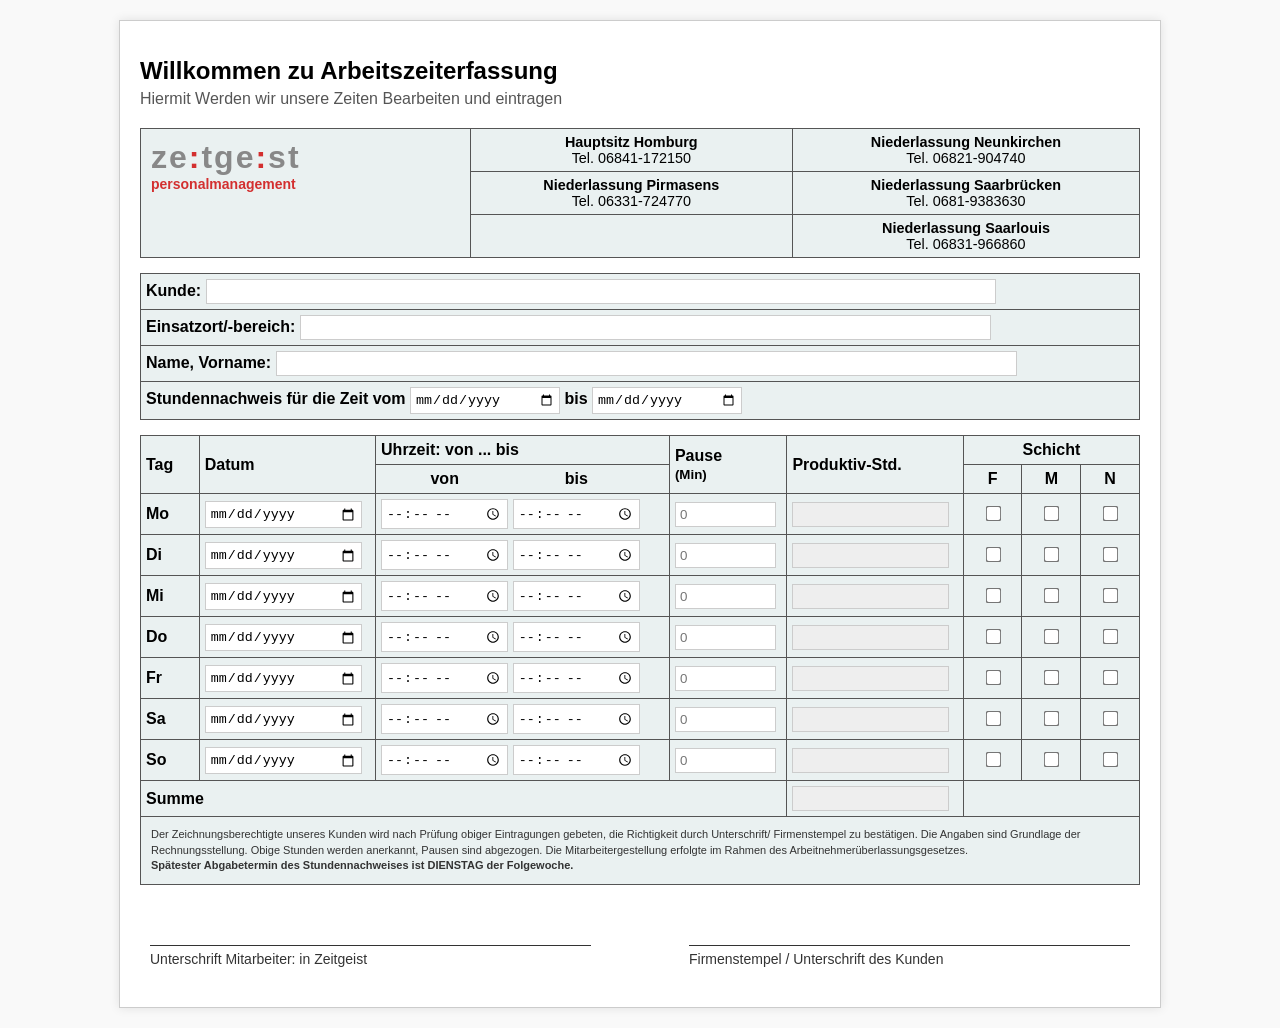
==== index.html @ 16a83748 "Add files via upload" ====
<!DOCTYPE html> 
<html lang="de">
<head>
    <meta charset="UTF-8">
    <meta name="viewport" content="width=device-width, initial-scale=1.0">
    <title>Arbeitszeiterfassung - ze:tge:st</title>
    <link rel="stylesheet" href="styles.css">
</head>
<body>

<div class="container">
    <h1>Willkommen zu Arbeitszeiterfassung</h1>
    <p class="subtitle">Hiermit Werden wir unsere Zeiten Bearbeiten und eintragen</p>

    <table class="header-table">
        <tr>
            <td rowspan="3" class="logo-cell">
                <div class="logo">ze<span>:</span>tge<span>:</span>st</div>
                <div class="logo-sub">personalmanagement</div>
            </td>
            <td><strong>Hauptsitz Homburg</strong><br>Tel. 06841-172150</td>
            <td><strong>Niederlassung Neunkirchen</strong><br>Tel. 06821-904740</td>
        </tr>
        <tr>
            <td><strong>Niederlassung Pirmasens</strong><br>Tel. 06331-724770</td>
            <td><strong>Niederlassung Saarbrücken</strong><br>Tel. 0681-9383630</td>
        </tr>
        <tr>
            <td></td>
            <td><strong>Niederlassung Saarlouis</strong><br>Tel. 06831-966860</td>
        </tr>
    </table>

    <table>
        <tr>
            <td colspan="4"><strong>Kunde:</strong> <input type="text" style="width: 80%;"></td>
        </tr>
        <tr>
            <td colspan="4"><strong>Einsatzort/-bereich:</strong> <input type="text" style="width: 70%;"></td>
        </tr>
        <tr>
            <td colspan="4"><strong>Name, Vorname:</strong> <input type="text" style="width: 75%;"></td>
        </tr>
        <tr>
            <td colspan="4"><strong>Stundennachweis für die Zeit vom</strong> <input type="date" style="width: 150px;"> <strong>bis</strong> <input type="date" style="width: 150px;"></td>
        </tr>
    </table>

    <table id="timesheet">
        <thead>
            <tr>
                <th class="col-tag" rowspan="2">Tag</th>
                <th class="col-datum" rowspan="2">Datum</th>
                <th class="col-zeit">Uhrzeit: von ... bis</th>
                <th class="col-pause" rowspan="2">Pause<br><small>(Min)</small></th>
                <th class="col-prod" rowspan="2">Produktiv-Std.</th>
                <th colspan="3" class="center">Schicht</th>
            </tr>
            <tr>
                <th>
                    <span style="display:inline-block; width: 45%; text-align: center;">von</span>
                    <span style="display:inline-block; width: 45%; text-align: center;">bis</span>
                </th>
                <th class="col-schicht">F</th>
                <th class="col-schicht">M</th>
                <th class="col-schicht">N</th>
            </tr>
        </thead>
        <tbody id="timesheet-body">
        </tbody>
        <tfoot>
            <tr>
                <td colspan="4"><strong>Summe</strong></td>
                <td><input type="text" id="total-hours" readonly style="background-color: #eee; font-weight: bold;"></td>
                <td colspan="3"></td>
            </tr>
            <tr>
                <td colspan="8" class="footer-text">
                    Der Zeichnungsberechtigte unseres Kunden wird nach Prüfung obiger Eintragungen gebeten, die Richtigkeit durch Unterschrift/
                    Firmenstempel zu bestätigen. Die Angaben sind Grundlage der Rechnungsstellung. Obige Stunden werden anerkannt, Pausen
                    sind abgezogen. Die Mitarbeitergestellung erfolgte im Rahmen des Arbeitnehmerüberlassungsgesetzes.<br>
                    <strong>Spätester Abgabetermin des Stundennachweises ist DIENSTAG der Folgewoche.</strong>
                </td>
            </tr>
        </tfoot>
    </table>
    <div 
    class="signature-section">
    <div class="signature-box">Unterschrift Mitarbeiter: in Zeitgeist
    </div>
    <div class="signature-box"> Firmenstempel / Unterschrift des Kunden</div>
    </div>
</div>

<script src="Script.js"></script>
</body>
</html>
---- styles.css ----
body { 
    font-family: Arial, sans-serif;
    margin: 20px;
    background-color: #f9f9f9;
}
.container {
    background-color: white;
    padding: 20px;
    border: 1px solid #ccc;
    max-width: 1000px;
    margin: 0 auto;
    box-shadow: 0 0 10px rgba(0,0,0,0.1);
}
h1 {
    font-size: 24px;
    margin-bottom: 5px;
}
p.subtitle {
    margin-top: 0;
    color: #555;
    margin-bottom: 20px;
}
table {
    width: 100%;
    border-collapse: collapse;
    margin-bottom: 15px;
    background-color: #eaf1f1; 
}
th, td {
    border: 1px solid #555;
    padding: 5px;
    text-align: left;
    vertical-align: middle;
}
.header-table td {
    text-align: center;
    font-size: 0.9em;
}
.logo-cell {
    text-align: left !important;
    vertical-align: top;
    padding: 10px;
    width: 33%;
}
.logo {
    font-size: 32px;
    font-weight: bold;
    color: #888;
    letter-spacing: 2px;
}
.logo span {
    color: #d32f2f;
}
.logo-sub {
    color: #d32f2f;
    font-size: 14px;
    font-weight: bold;
}
input[type="text"], input[type="date"], input[type="time"], input[type="number"] {
    width: 95%;
    padding: 4px;
    border: 1px solid #ccc;
    box-sizing: border-box;
    background-color: #fff;
}
input[type="checkbox"] {
    transform: scale(1.2);
}
.center {
    text-align: center;
}
.footer-text {
    font-size: 11px;
    color: #333;
    line-height: 1.4;
    padding: 10px;
}
/* Spaltenbreiten für Haupttabelle */
.col-tag { width: 5%; }
.col-datum { width: 15%; }
.col-zeit { width: 25%; }
.col-pause { width: 10%; }
.col-prod { width: 15%; }
.col-schicht { width: 5%; text-align: center; }

/*Styling für den Unterschrift bereich */
.signature-section {
    display: flex;
    justify-content: space-between;
    margin-top: 60px;
    /*abstand zur tabelle darüber*/
    margin-bottom: 20px;
    padding: 0 10px;
}
.signature-box {
    width: 45%; /*breite der Unterschriftslinie*/
    border-top: 1px solid #333;/*die Linie zum Unterschrieben*/
    padding-top: 5px; /*Abstand zwischen Linie und Text*/
    font-size: 14px;
    color: #333;
    text-align: left;
}
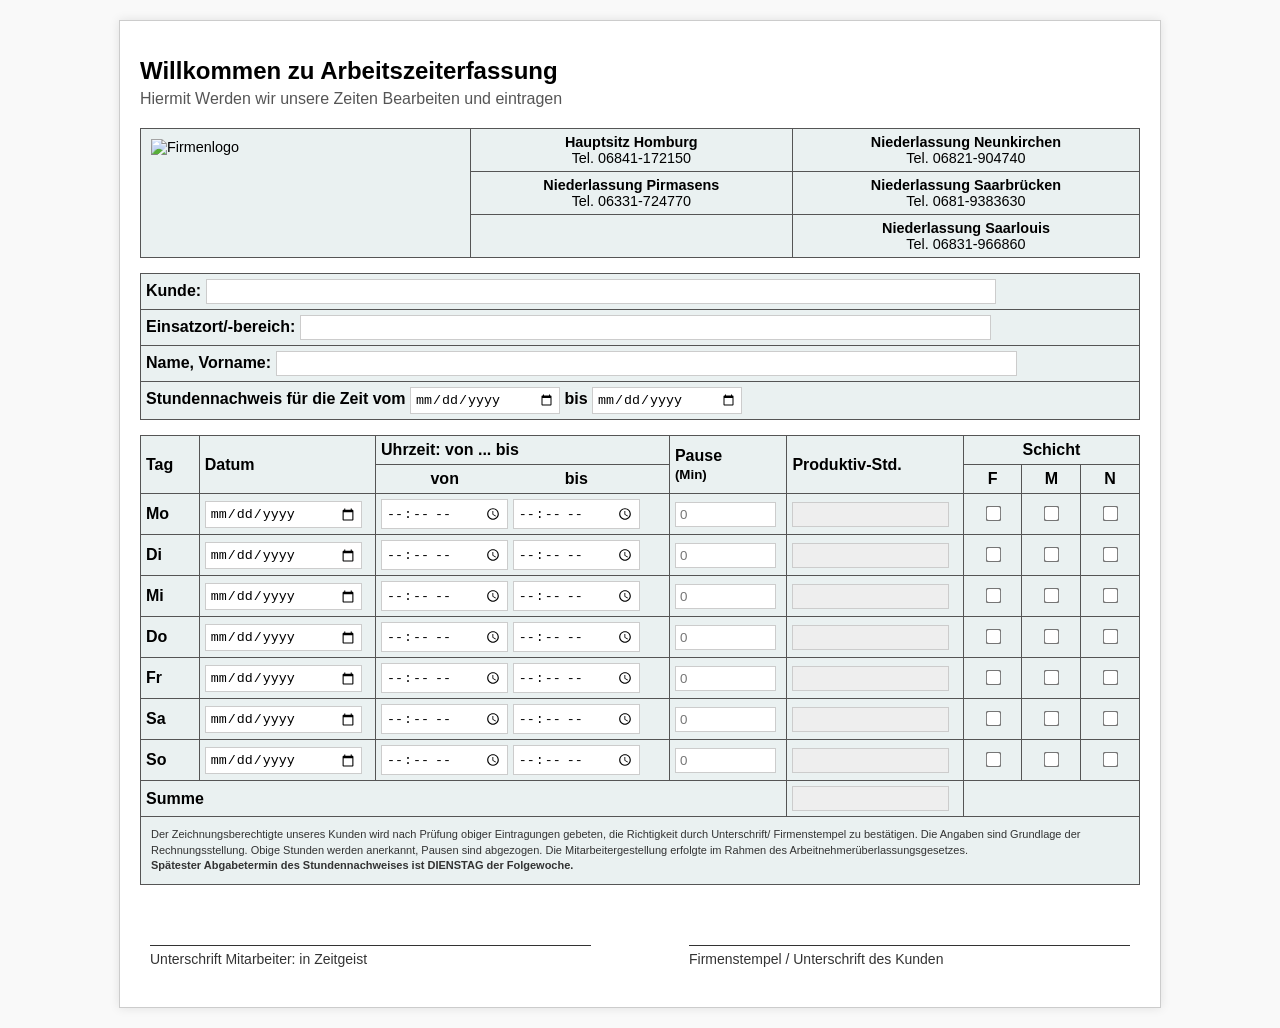
==== commit 5be14302: "Update index.html add Logo" ====
--- a/index.html
+++ b/index.html
@@ -15,8 +15,7 @@
     <table class="header-table">
         <tr>
             <td rowspan="3" class="logo-cell">
-                <div class="logo">ze<span>:</span>tge<span>:</span>st</div>
-                <div class="logo-sub">personalmanagement</div>
+                <img src="logo.png" alt="Firmenlogo" class="company-logo">
             </td>
             <td><strong>Hauptsitz Homburg</strong><br>Tel. 06841-172150</td>
             <td><strong>Niederlassung Neunkirchen</strong><br>Tel. 06821-904740</td>
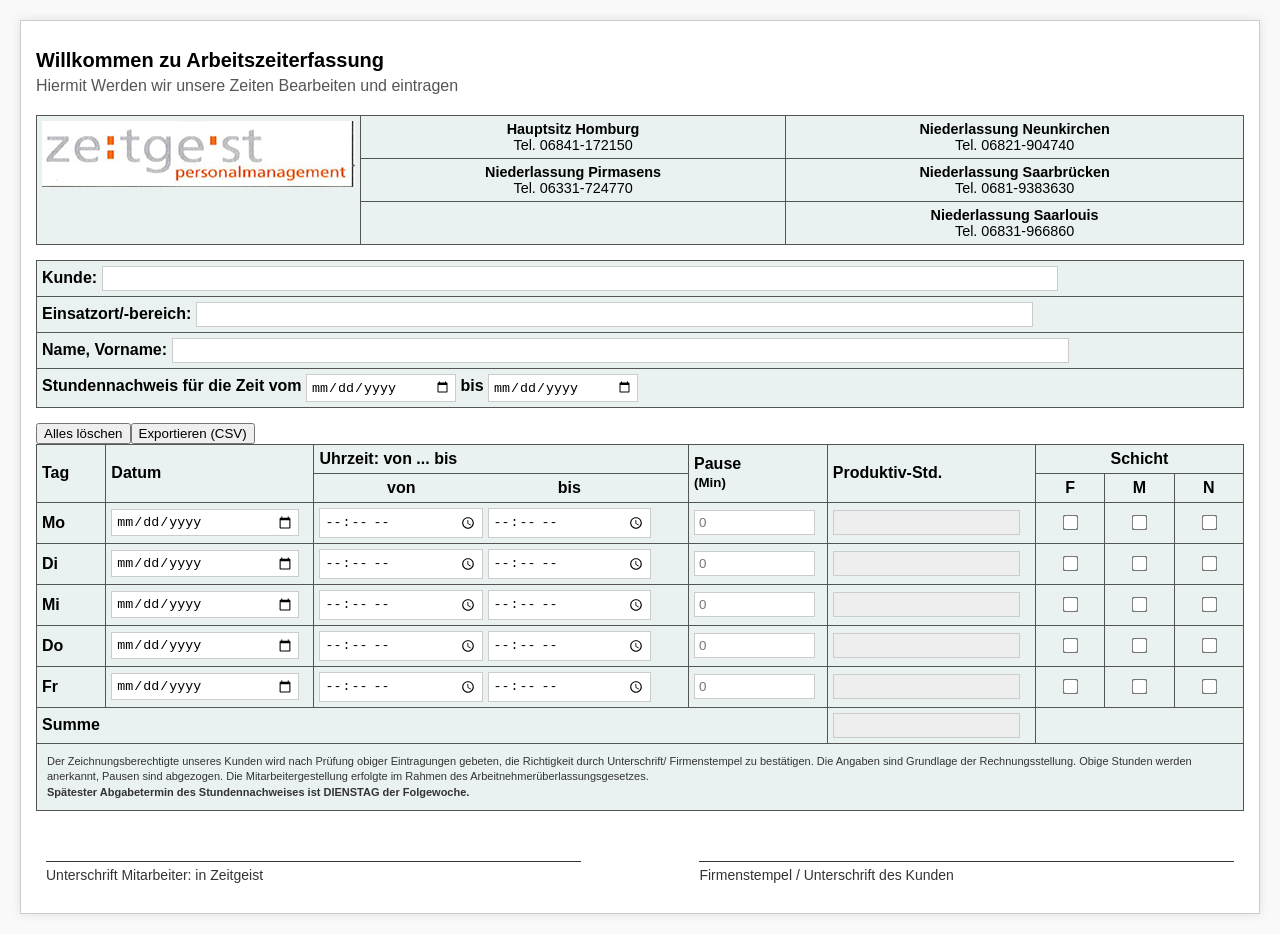
==== commit 5f1830d5: "Add files via upload Geänderte Dateien." ====
--- a/index.html
+++ b/index.html
@@ -46,6 +46,8 @@
     </table>
 
     <table id="timesheet">
+        <button onclick="clearAll()">Alles löschen</button>
+        <button onclick="exportCSV()">Exportieren (CSV)</button>
         <thead>
             <tr>
                 <th class="col-tag" rowspan="2">Tag</th>
--- a/styles.css
+++ b/styles.css
@@ -5,14 +5,15 @@
 }
 .container {
     background-color: white;
-    padding: 20px;
+    padding: 15px;
     border: 1px solid #ccc;
-    max-width: 1000px;
+    max-width: 1920px;
+    max-height: 1080px;
     margin: 0 auto;
     box-shadow: 0 0 10px rgba(0,0,0,0.1);
 }
 h1 {
-    font-size: 24px;
+    font-size: 20px;
     margin-bottom: 5px;
 }
 p.subtitle {
@@ -39,21 +40,16 @@
 .logo-cell {
     text-align: left !important;
     vertical-align: top;
-    padding: 10px;
-    width: 33%;
+    padding: 5px;
+    width: 25%;
 }
-.logo {
-    font-size: 32px;
-    font-weight: bold;
-    color: #888;
-    letter-spacing: 2px;
-}
+
 .logo span {
     color: #d32f2f;
 }
 .logo-sub {
     color: #d32f2f;
-    font-size: 14px;
+    font-size: 9px;
     font-weight: bold;
 }
 input[type="text"], input[type="date"], input[type="time"], input[type="number"] {
@@ -78,7 +74,7 @@
 /* Spaltenbreiten für Haupttabelle */
 .col-tag { width: 5%; }
 .col-datum { width: 15%; }
-.col-zeit { width: 25%; }
+.col-zeit { width: 27%; }
 .col-pause { width: 10%; }
 .col-prod { width: 15%; }
 .col-schicht { width: 5%; text-align: center; }
@@ -87,9 +83,9 @@
 .signature-section {
     display: flex;
     justify-content: space-between;
-    margin-top: 60px;
+    margin-top: 50px;
     /*abstand zur tabelle darüber*/
-    margin-bottom: 20px;
+    margin-bottom: 15px;
     padding: 0 10px;
 }
 .signature-box {
@@ -99,4 +95,7 @@
     font-size: 14px;
     color: #333;
     text-align: left;
+}
+.company-logo {
+    font-size: 15px;
 }
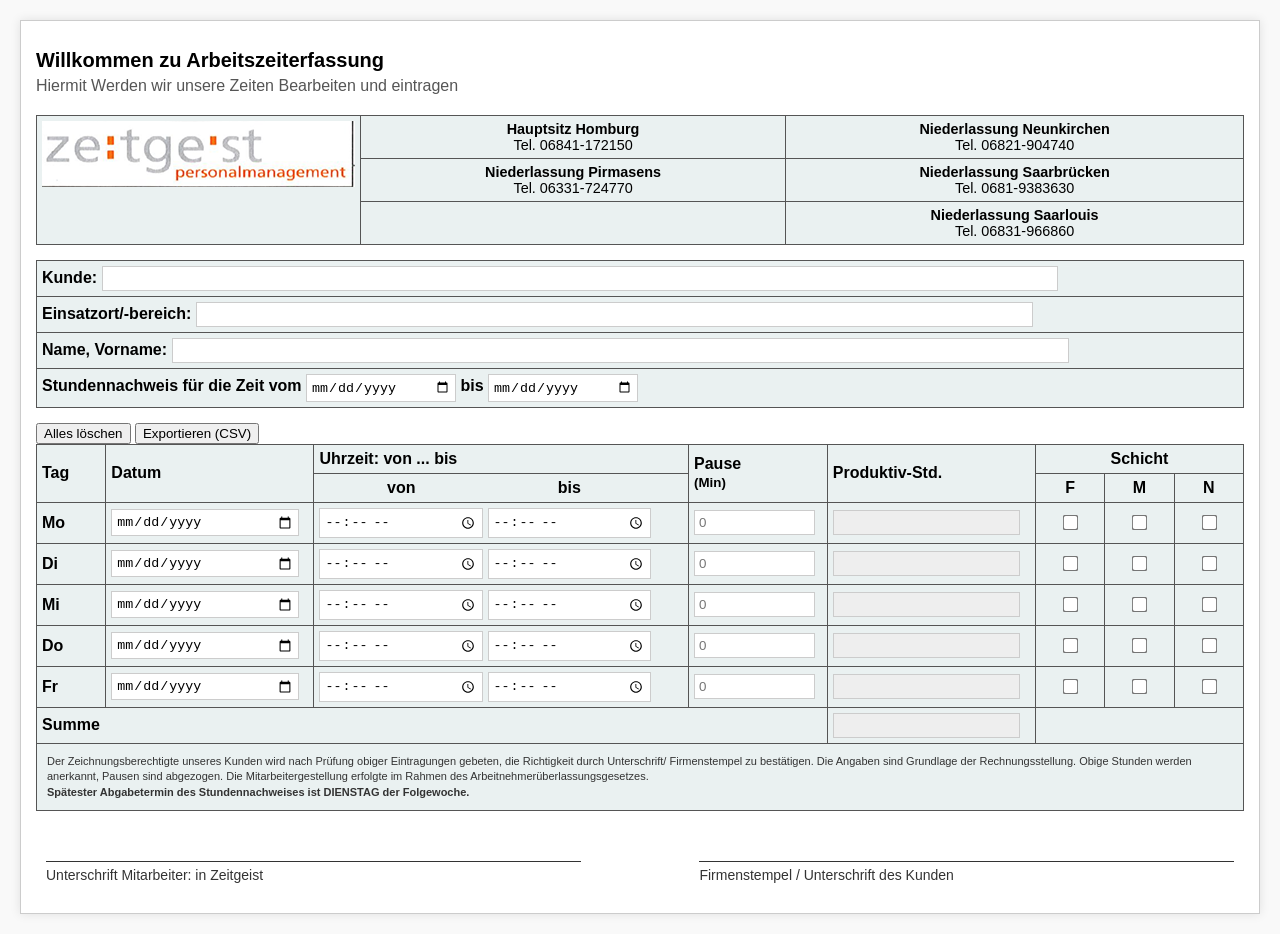
==== commit 88f6f7c7: "Speicherung Eingefügt Wird jetzt gespeichert über localStorage. Bitte die Neue Kopie abspeichern!" ====
--- a/index.html
+++ b/index.html
@@ -32,22 +32,23 @@
 
     <table>
         <tr>
-            <td colspan="4"><strong>Kunde:</strong> <input type="text" style="width: 80%;"></td>
+            <td colspan="4" ><strong>Kunde:</strong> <input type="text" class="kunde" style="width: 80%;"></td>
         </tr>
         <tr>
-            <td colspan="4"><strong>Einsatzort/-bereich:</strong> <input type="text" style="width: 70%;"></td>
+            <td colspan="4" ><strong>Einsatzort/-bereich:</strong> <input type="text" class="bereich" style="width: 70%;"></td>
         </tr>
         <tr>
-            <td colspan="4"><strong>Name, Vorname:</strong> <input type="text" style="width: 75%;"></td>
+            <td colspan="4" ><strong>Name, Vorname:</strong> <input type="text" class="employee" style="width: 75%;"></td>
         </tr>
         <tr>
-            <td colspan="4"><strong>Stundennachweis für die Zeit vom</strong> <input type="date" style="width: 150px;"> <strong>bis</strong> <input type="date" style="width: 150px;"></td>
+            <td colspan="4"><strong>Stundennachweis für die Zeit vom</strong> <input type="date" class="from-date" style="width: 150px;"> <strong>bis</strong> <input type="date" class="to-date" style="width: 150px;"></td>
         </tr>
     </table>
-
-    <table id="timesheet">
+<div class="table-actions">
         <button onclick="clearAll()">Alles löschen</button>
         <button onclick="exportCSV()">Exportieren (CSV)</button>
+</div>
+    <table id="timesheet">
         <thead>
             <tr>
                 <th class="col-tag" rowspan="2">Tag</th>
